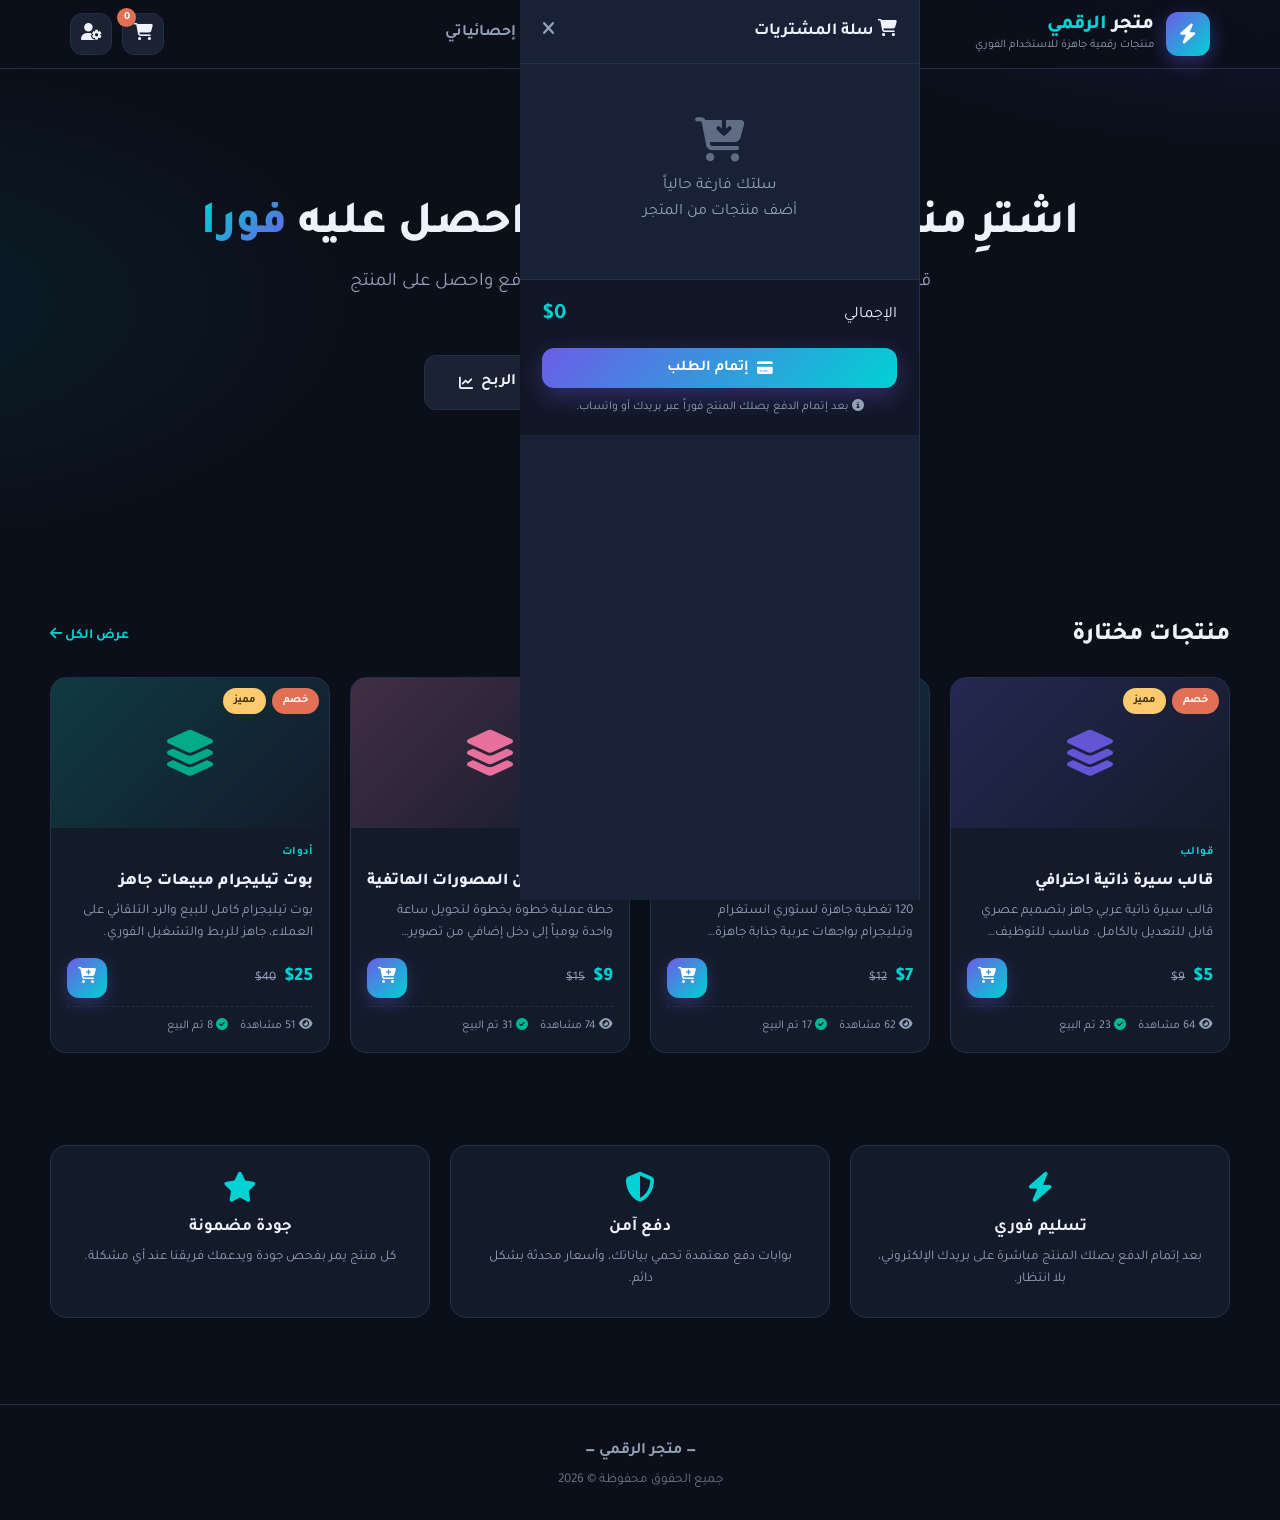
==== index.html @ c6d66456 "launch: digital products store (Arabic, RTL, self-hosted)" ====
<!DOCTYPE html>
<html lang="ar" dir="rtl">
<head>
<meta charset="UTF-8">
<meta name="viewport" content="width=device-width, initial-scale=1.0">
<title>متجر الرقمي | منتجات رقمية جاهزة</title>
<meta name="description" content="متجرك المتخصص لبيع المنتجات الرقمية الجاهزة: قوالب، أدوات، دليلات وأكثر.">
<link rel="preconnect" href="https://fonts.googleapis.com">
<link href="https://fonts.googleapis.com/css2?family=Tajawal:wght@400;500;700;800&display=swap" rel="stylesheet">
<link rel="stylesheet" href="https://cdnjs.cloudflare.com/ajax/libs/font-awesome/6.5.1/css/all.min.css">
<link rel="stylesheet" href="css/style.css">
</head>
<body>

<div id="app-loading" class="loading-screen">
  <div class="spinner"></div>
  <p>جار التحميل...</p>
</div>

<header class="site-header" id="siteHeader">
  <div class="container header-inner">
    <div class="logo" onclick="navigate('home')">
      <div class="logo-icon"><i class="fa-solid fa-bolt"></i></div>
      <div class="logo-text">
        <h1>متجر <span id="siteNameLogo">الرقمي</span></h1>
        <small id="siteTaglineLogo">منتجات رقمية جاهزة للاستخدام الفوري</small>
      </div>
    </div>
    <nav class="main-nav" id="mainNav">
      <a href="#" onclick="navigate('home'); return false;" class="nav-link active" data-nav="home">الرئيسية</a>
      <a href="#" onclick="navigate('store'); return false;" class="nav-link" data-nav="store">المتجر</a>
      <a href="#" onclick="navigate('stats'); return false;" class="nav-link" data-nav="stats">إحصائياتي</a>
    </nav>
    <div class="header-actions">
      <button class="cart-btn" onclick="toggleCart()" aria-label="سلة المشتريات">
        <i class="fa-solid fa-cart-shopping"></i>
        <span class="cart-count" id="cartCount">0</span>
      </button>
      <button class="admin-btn" onclick="navigate('admin')" aria-label="لوحة التحكم">
        <i class="fa-solid fa-user-gear"></i>
      </button>
      <button class="menu-toggle" id="menuToggle" onclick="toggleMobileNav()" aria-label="القائمة">
        <i class="fa-solid fa-bars"></i>
      </button>
    </div>
  </div>
</header>

<main id="mainContent">

  <!-- ============ HOME PAGE ============ -->
  <section id="page-home" class="page">
    <div class="hero">
      <div class="container">
        <div class="hero-content">
          <div class="hero-badge"><i class="fa-solid fa-rocket"></i> تسليم فوري تلقائي</div>
          <h1 class="hero-title">اشترِ منتجك الرقمي <span>اليوم</span> واحصل عليه <span>فوراً</span></h1>
          <p class="hero-subtitle" id="heroSubtitle">قوالب وأدوات ودليلات جاهزة بعملية شراء واحدة — ادفع واحصل على المنتج مباشرة بدون انتظار.</p>
          <div class="hero-actions">
            <a href="#" class="btn btn-primary btn-lg" onclick="navigate('store'); return false;">تصفح المنتجات <i class="fa-solid fa-arrow-left"></i></a>
            <a href="#" class="btn btn-ghost btn-lg" onclick="navigate('stats'); return false;">شاهد طريقة الربح <i class="fa-solid fa-chart-line"></i></a>
          </div>
          <div class="hero-stats">
            <div><strong id="heroProdCount">0</strong><span>منتج</span></div>
            <div><strong id="heroCatCount">0</strong><span>تصنيف</span></div>
            <div><strong>24/7</strong><span>توصيل فوري</span></div>
          </div>
        </div>
      </div>
    </div>

    <div class="container section">
      <div class="section-head">
        <h2>منتجات مختارة</h2>
        <a href="#" onclick="navigate('store'); return false;">عرض الكل <i class="fa-solid fa-arrow-left"></i></a>
      </div>
      <div id="homeProducts" class="products-grid"></div>
    </div>

    <div class="container section">
      <div class="features">
        <div class="feature-card">
          <i class="fa-solid fa-bolt"></i>
          <h3>تسليم فوري</h3>
          <p>بعد إتمام الدفع يصلك المنتج مباشرة على بريدك الإلكتروني، بلا انتظار.</p>
        </div>
        <div class="feature-card">
          <i class="fa-solid fa-shield-halved"></i>
          <h3>دفع آمن</h3>
          <p>بوابات دفع معتمدة تحمي بياناتك، وأسعار محدثة بشكل دائم.</p>
        </div>
        <div class="feature-card">
          <i class="fa-solid fa-star"></i>
          <h3>جودة مضمونة</h3>
          <p>كل منتج يمر بفحص جودة ويدعمك فريقنا عند أي مشكلة.</p>
        </div>
      </div>
    </div>
  </section>

  <!-- ============ STORE PAGE ============ -->
  <section id="page-store" class="page" style="display:none">
    <div class="container section">
      <div class="page-title">
        <h2>المتجر</h2>
        <p>اختر المنتج وأضفه إلى السلة ثم أكمل الدفع.</p>
      </div>

      <div class="store-toolbar">
        <div class="search-box">
          <i class="fa-solid fa-magnifying-glass"></i>
          <input type="text" id="searchInput" placeholder="ابحث عن منتج..." oninput="filterProducts()">
        </div>
        <select id="categoryFilter" class="category-filter" onchange="filterProducts()">
          <option value="">كل التصنيفات</option>
        </select>
        <select id="sortFilter" class="category-filter" onchange="filterProducts()">
          <option value="featured">الأكثر تميزاً</option>
          <option value="price-asc">السعر: من الأقل</option>
          <option value="price-desc">السعر: من الأعلى</option>
          <option value="newest">الأحدث</option>
        </select>
      </div>

      <div id="storeProducts" class="products-grid"></div>
      <div id="noResults" class="no-results" style="display:none">
        <i class="fa-solid fa-box-open"></i>
        <p>لا توجد منتجات مطابقة لبحثك.</p>
      </div>
    </div>
  </section>

  <!-- ============ STATS PAGE (owner revenue) ============ -->
  <section id="page-stats" class="page" style="display:none">
    <div class="container section">
      <div class="page-title">
        <h2>إحصائياتي</h2>
        <p>تابع عوائد متجرك ومبيعاتك من هنا.</p>
      </div>
      <div class="stats-grid">
        <div class="stat-card">
          <div class="stat-icon"><i class="fa-solid fa-sack-dollar"></i></div>
          <div class="stat-num" id="statRevenue">0</div>
          <div class="stat-label">إجمالي العوائد</div>
        </div>
        <div class="stat-card">
          <div class="stat-icon"><i class="fa-solid fa-cart-shopping"></i></div>
          <div class="stat-num" id="statOrders">0</div>
          <div class="stat-label">عدد الطلبات</div>
        </div>
        <div class="stat-card">
          <div class="stat-icon"><i class="fa-solid fa-cube"></i></div>
          <div class="stat-num" id="statProducts">0</div>
          <div class="stat-label">المنتجات</div>
        </div>
        <div class="stat-card">
          <div class="stat-icon"><i class="fa-solid fa-users"></i></div>
          <div class="stat-num" id="statCustomers">0</div>
          <div class="stat-label">عملاء</div>
        </div>
      </div>

      <div class="chart-card">
        <h3>المبيعات حسب المنتج</h3>
        <div id="productSalesChart" class="sales-chart"></div>
      </div>

      <div class="table-card">
        <h3>آخر الطلبات</h3>
        <div class="table-wrap">
          <table id="ordersTable">
            <thead>
              <tr><th>#</th><th>التاريخ</th><th>المنتج</th><th>الكمية</th><th>المبلغ</th><th>الحالة</th></tr>
            </thead>
            <tbody></tbody>
          </table>
        </div>
      </div>
    </div>
  </section>

  <!-- ============ ADMIN PAGE ============ -->
  <section id="page-admin" class="page" style="display:none">
    <div id="adminLogin" class="container section">
      <div class="login-card">
        <i class="fa-solid fa-user-gear"></i>
        <h2>لوحة التحكم</h2>
        <p>أدخل رمز الحماية للوصول إلى إدارة المتجر.</p>
        <form onsubmit="adminLogin(event)">
          <input type="password" id="adminPinInput" placeholder="رمز الحماية" autocomplete="off">
          <button type="submit" class="btn btn-primary btn-block">دخول</button>
        </form>
        <button class="btn btn-ghost btn-block" onclick="useDefaultPin()">استخدام الرمز الافتراضي</button>
      </div>
    </div>

    <div id="adminPanel" class="container section" style="display:none">
      <div class="admin-head">
        <h2>لوحة تحكم المتجر</h2>
        <button class="btn btn-danger btn-sm" onclick="adminLogout()"><i class="fa-solid fa-right-from-bracket"></i> خروج</button>
      </div>

      <div class="admin-tabs">
        <button class="tab-btn active" data-tab="products" onclick="switchAdminTab('products')"><i class="fa-solid fa-cube"></i> المنتجات</button>
        <button class="tab-btn" data-tab="orders" onclick="switchAdminTab('orders')"><i class="fa-solid fa-receipt"></i> الطلبات</button>
        <button class="tab-btn" data-tab="settings" onclick="switchAdminTab('settings')"><i class="fa-solid fa-gear"></i> الإعدادات</button>
        <button class="tab-btn" data-tab="guide" onclick="switchAdminTab('guide')"><i class="fa-solid fa-circle-info"></i> دليل الربح</button>
      </div>

      <!-- Products tab -->
      <div id="tab-products" class="admin-tab-content">
        <div class="admin-actions">
          <button class="btn btn-primary" onclick="openProductModal()"><i class="fa-solid fa-plus"></i> منتج جديد</button>
        </div>
        <div class="admin-products-list" id="adminProductsList"></div>
      </div>

      <!-- Orders tab -->
      <div id="tab-orders" class="admin-tab-content" style="display:none">
        <div class="admin-actions">
          <button class="btn btn-ghost" onclick="exportOrdersCSV()"><i class="fa-solid fa-file-csv"></i> تصدير CSV</button>
          <button class="btn btn-ghost" onclick="clearOrders()"><i class="fa-solid fa-trash-can"></i> مسح الطلبات</button>
        </div>
        <div class="table-wrap">
          <table id="adminOrdersTable">
            <thead><tr><th>#</th><th>التاريخ</th><th>العميل</th><th>المنتج</th><th>الكمية</th><th>المبلغ</th><th>الحالة</th><th></th></tr></thead>
            <tbody></tbody>
          </table>
        </div>
      </div>

      <!-- Settings tab -->
      <div id="tab-settings" class="admin-tab-content" style="display:none">
        <form id="settingsForm" class="settings-form">
          <h3>إعدادات المتجر</h3>
          <div class="form-row">
            <label>اسم المتجر</label>
            <input type="text" id="setStoreName" placeholder="متجر الرقمي">
          </div>
          <div class="form-row">
            <label>الشعار / الوصف القصير</label>
            <input type="text" id="setTagline" placeholder="منتجات رقمية جاهزة للاستخدام الفوري">
          </div>
          <div class="form-row">
            <label>نص الواجهة الرئيسية</label>
            <input type="text" id="setHeroSub" placeholder="جملة تسويقية جذابة تظهر في الصفحة الرئيسية">
          </div>
          <div class="form-row">
            <label>العملة</label>
            <select id="setCurrency">
              <option value="$">دولار $</option>
              <option value="€">يورو €</option>
              <option value="د.أ">دينار أردني</option>
              <option value="ل.س">ليرة سورية</option>
              <option value="ج.م">جنيه مصري</option>
              <option value="د.إ">درهم إماراتي</option>
              <option value="ر.س">ريال سعودي</option>
              <option value="د.ك">دينار كويتي</option>
              <option value="ب.د">دينار بحريني</option>
              <option value="ر.ق">ريال قطري</option>
              <option value="ر.ع">ريال عماني</option>
              <option value="₪">شيكل</option>
            </select>
          </div>
          <div class="form-row">
            <label>رقم واتساب التوصيل اليدوي (اختياري)</label>
            <input type="text" id="setWhatsapp" placeholder="+9627XXXXXXXX — يستقبل إشعارات الطلبات">
          </div>
          <div class="form-row">
            <label>رمز الحماية (تغيير كلمة سر لوحة التحكم)</label>
            <input type="text" id="setAdminPin" placeholder="رمز جديد (استخدم أرقام أو حروف)">
          </div>
          <div class="form-row">
            <label>رابط صفحة الدفع الخاص بك (Stripe Payment Link)</label>
            <input type="text" id="setPaymentLink" placeholder="https://buy.stripe.com/... — يُفتح عند إتمام الطلب">
          </div>
          <button type="submit" class="btn btn-primary">حفظ الإعدادات</button>
        </form>
      </div>

      <!-- Guide tab -->
      <div id="tab-guide" class="admin-tab-content" style="display:none">
        <div class="guide-box">
          <h3><i class="fa-solid fa-money-bill-trend-up"></i> كيف تحقق دخل من متجرك الرقمي</h3>
          <ol>
            <li><strong>اضبط المتجر:</strong> غيّر اسم المتجر والعملة وحتى رمز الحماية من تبويب «الإعدادات».</li>
            <li><strong>أضف منتجات:</strong> من تبويب «المنتجات» أضف منتجاً رقمياً (قالب، دليل، ستور، بوت...) مع رابط بيعه.</li>
            <li><strong>فعّل استلام الأموال:</strong> أنشئ <em>Stripe Payment Link</em> لبضعة دقائق مجاناً من <code>stripe.com</code> (أو أي بوابة دفع) وضعه في إعدادات الدفع أو داخل كل منتج.</li>
            <li><strong>أو استقبل عبر واتساب:</strong> ضع رقمك في الإعدادات ليصلك طلب كل عميل مباشرة وتسلّمه بنفسك.</li>
            <li><strong>انشر المتجر:</strong> ارفع المجلد على GitHub Pages أو Vercel مجاناً وانشر رابطك على وسائل التواصل.</li>
          </ol>
          <div class="guide-note">
            <i class="fa-solid fa-lightbulb"></i>
            أفضل المنتجات الرقمية للبداية: قوالب سيرة ذاتية، تغطيات سوشيال ميديا، باقات تفعيل، ملفات جاهزة، بوتات تيليجرام، ودورات مصغرة.
          </div>
        </div>
      </div>
    </div>

    <!-- Product modal -->
    <div id="productModal" class="modal-overlay" style="display:none">
      <div class="modal">
        <div class="modal-head">
          <h3 id="productModalTitle">منتج جديد</h3>
          <button class="modal-close" onclick="closeProductModal()"><i class="fa-solid fa-xmark"></i></button>
        </div>
        <form id="productForm" class="product-form" onsubmit="saveProduct(event)">
          <input type="hidden" id="pfId">
          <div class="form-row">
            <label>اسم المنتج *</label>
            <input type="text" id="pfName" required placeholder="مثال: قالب سيرة ذاتية احترافي">
          </div>
          <div class="form-row">
            <label>الوصف</label>
            <textarea id="pfDesc" rows="3" placeholder="وصف موجز مقنع للمنتج"></textarea>
          </div>
          <div class="form-row">
            <label>السعر</label>
            <input type="number" id="pfPrice" min="0" step="0.01" value="0" required>
          </div>
          <div class="form-row">
            <label>السعر قبل الخصم (اختياري — يظهر كسعر مخفوض)</label>
            <input type="number" id="pfOldPrice" min="0" step="0.01" placeholder="اتركه فارغاً إن لا يوجد">
          </div>
          <div class="form-row">
            <label>التصنيف</label>
            <input type="text" id="pfCategory" placeholder="قوالب، أدوات، دليلات...">
          </div>
          <div class="form-row">
            <label>صورة المنتج — رابط أو ارفع صورة</label>
            <input type="text" id="pfImageUrl" placeholder="https://... أو اتركه فارغاً لاستخدام الأيقونة">
            <input type="file" id="pfImageFile" accept="image/*" onchange="readImage(this)">
          </div>
          <div class="form-row">
            <label>لون التمييز (اختياري)</label>
            <input type="color" id="pfColor" value="#6c5ce7">
          </div>
          <div class="form-row">
            <label>رابط الدفع لهذا المنتج (Stripe/PayPal)</label>
            <input type="text" id="pfPayLink" placeholder="اتركه فارغاً لاستخدام رابط الدفع العام">
          </div>
          <div class="form-row-check">
            <label><input type="checkbox" id="pfFeatured" checked> منتج مميز (يظهر في الرئيسية)</label>
            <label><input type="checkbox" id="pfActive" checked> متاح للبيع</label>
          </div>
          <div class="modal-actions">
            <button type="button" class="btn btn-danger" id="pfDeleteBtn" onclick="deleteCurrentProduct()"><i class="fa-solid fa-trash-can"></i> حذف</button>
            <button type="submit" class="btn btn-primary"><i class="fa-solid fa-floppy-disk"></i> حفظ</button>
          </div>
        </form>
      </div>
    </div>

    <!-- Preview modal -->
    <div id="previewModal" class="modal-overlay" style="display:none" onclick="closePreview()">
      <div class="modal product-preview" onclick="event.stopPropagation()">
        <button class="modal-close" onclick="closePreview()"><i class="fa-solid fa-xmark"></i></button>
        <div id="previewBody"></div>
      </div>
    </div>
  </section>
</main>

<footer class="site-footer">
  <div class="container">
    <p id="footerName">— متجر المنتجات الرقمية —</p>
    <small>جميع الحقوق محفوظة © <span id="footerYear"></span></small>
  </div>
</footer>

<!-- ============ CART DRAWER ============ -->
<div id="cartOverlay" class="cart-overlay" onclick="closeCart()"></div>
<aside id="cartDrawer" class="cart-drawer">
  <div class="cart-head">
    <h3><i class="fa-solid fa-cart-shopping"></i> سلة المشتريات</h3>
    <button onclick="closeCart()" aria-label="إغلاق"><i class="fa-solid fa-xmark"></i></button>
  </div>
  <div id="cartItems" class="cart-items"></div>
  <div class="cart-foot">
    <div class="cart-total">
      <span>الإجمالي</span>
      <strong id="cartTotal">0</strong>
    </div>
    <button class="btn btn-primary btn-block" onclick="checkout()">
      <i class="fa-solid fa-credit-card"></i> إتمام الطلب
    </button>
    <small class="cart-note"><i class="fa-solid fa-info-circle"></i> بعد إتمام الدفع يصلك المنتج فوراً عبر بريدك أو واتساب.</small>
  </div>
</aside>

<!-- ============ CHECKOUT MODAL ============ -->
<div id="checkoutModal" class="modal-overlay" style="display:none">
  <div class="modal checkout-modal">
    <div class="modal-head">
      <h3>إتمام الطلب</h3>
      <button class="modal-close" onclick="closeCheckout()"><i class="fa-solid fa-xmark"></i></button>
    </div>
    <form id="checkoutForm" onsubmit="completeOrder(event)">
      <div class="form-row">
        <label>اسمك الكامل *</label>
        <input type="text" id="coName" required placeholder="اكتب اسمك">
      </div>
      <div class="form-row">
        <label>بريدك الإلكتروني *</label>
        <input type="email" id="coEmail" required placeholder="يُرسل المنتج إلى هذا البريد">
      </div>
      <div class="form-row">
        <label>رقم واتساب (اختياري — لتسليم أسهل)</label>
        <input type="tel" id="coPhone" placeholder="+962...">
      </div>
      <div id="checkoutItems" class="checkout-items"></div>
      <div class="cart-total checkout-total">
        <span>الإجمالي</span>
        <strong id="checkoutTotal">0</strong>
      </div>
      <button type="submit" class="btn btn-primary btn-block btn-lg">
        <i class="fa-solid fa-shield-halved"></i> ادفع الآن
      </button>
      <small class="cart-note">الدفع يتم عبر بوابة دفع آمنة. سيُعاد توجيهك إلى صفحة الدفع فوراً.</small>
    </form>
  </div>
</div>

<!-- Toast -->
<div id="toast" class="toast"></div>

<script src="js/store.js"></script>
<script src="js/app.js"></script>
<script src="js/admin.js"></script>
</body>
</html>
---- css/style.css ----
:root {
  --bg: #0b0f1a;
  --bg2: #111726;
  --bg3: #1a2233;
  --card: #131b2b;
  --card2: #182136;
  --border: #243049;
  --text: #eef2fa;
  --muted: #93a0b8;
  --accent: #6c5ce7;
  --accent2: #00d2d3;
  --accent3: #fd79a8;
  --success: #00b894;
  --danger: #e17055;
  --warn: #fdcb6e;
  --shadow: 0 12px 40px rgba(0,0,0,.35);
  --radius: 16px;
  --transition: .25s cubic-bezier(.4,0,.2,1);
}

* { margin:0; padding:0; box-sizing:border-box; }

html { scroll-behavior:smooth; }

body {
  font-family:'Tajawal', system-ui, sans-serif;
  background:
    radial-gradient(1000px 500px at 100% -10%, rgba(108,92,231,.15), transparent 60%),
    radial-gradient(800px 400px at -10% 20%, rgba(0,210,211,.08), transparent 60%),
    var(--bg);
  color:var(--text);
  min-height:100vh;
  line-height:1.6;
}

::-webkit-scrollbar { width:9px; height:9px; }
::-webkit-scrollbar-track { background:var(--bg); }
::-webkit-scrollbar-thumb { background:#2c3a57; border-radius:10px; }
::-webkit-scrollbar-thumb:hover { background:#3a4c70; }

.container { max-width:1180px; margin:0 auto; padding:0 20px; }
a { color:inherit; text-decoration:none; }
button { font-family:inherit; cursor:pointer; }

/* ---------- Loading ---------- */
.loading-screen {
  position:fixed; inset:0; display:flex; flex-direction:column; gap:14px;
  align-items:center; justify-content:center; background:var(--bg); z-index:9999;
}
.loading-screen.hide { opacity:0; pointer-events:none; transition:opacity .4s; }
.spinner {
  width:44px; height:44px; border-radius:50%;
  border:4px solid var(--border);
  border-top-color:var(--accent);
  animation:spin .8s linear infinite;
}
@keyframes spin { to { transform:rotate(360deg); } }

/* ---------- Header ---------- */
.site-header {
  position:sticky; top:0; z-index:100;
  background:rgba(11,15,26,.8);
  backdrop-filter:blur(14px);
  border-bottom:1px solid var(--border);
}
.header-inner { display:flex; align-items:center; justify-content:space-between; gap:16px; padding:12px 20px; }
.logo { display:flex; align-items:center; gap:12px; cursor:pointer; }
.logo-icon {
  width:44px; height:44px; border-radius:12px; display:grid; place-items:center;
  background:linear-gradient(135deg,var(--accent),var(--accent2));
  font-size:20px; color:#fff; box-shadow:0 6px 20px rgba(108,92,231,.4);
}
.logo-text h1 { font-size:20px; font-weight:800; line-height:1.2; }
.logo-text h1 span { color:var(--accent2); }
.logo-text small { color:var(--muted); font-size:11.5px; display:block; }
.main-nav { display:flex; gap:6px; }
.nav-link {
  padding:8px 16px; border-radius:10px; font-weight:600; color:var(--muted);
  transition:var(--transition);
}
.nav-link:hover { color:var(--text); background:var(--bg3); }
.nav-link.active { color:#fff; background:linear-gradient(135deg,var(--accent),var(--accent2)); }
.header-actions { display:flex; align-items:center; gap:10px; }
.cart-btn, .admin-btn, .menu-toggle {
  position:relative; width:42px; height:42px; border-radius:12px; border:1px solid var(--border);
  background:var(--bg3); color:var(--text); font-size:17px; transition:var(--transition);
}
.cart-btn:hover, .admin-btn:hover, .menu-toggle:hover { border-color:var(--accent); color:var(--accent2); }
.cart-count {
  position:absolute; top:-6px; inset-inline-end:-6px; min-width:19px; height:19px; padding:0 5px;
  border-radius:20px; background:var(--danger); color:#fff; font-size:11px; font-weight:700;
  display:grid; place-items:center;
}
.cart-count.pulse { animation:pulse .4s ease; }
@keyframes pulse {
  0% { transform:scale(1); }
  50% { transform:scale(1.5); }
  100% { transform:scale(1); }
}
.menu-toggle { display:none; }

/* ---------- Hero ---------- */
.hero {
  padding:70px 0 50px; text-align:center;
}
.hero-badge {
  display:inline-flex; align-items:center; gap:8px;
  background:rgba(0,210,211,.1); color:var(--accent2);
  border:1px solid rgba(0,210,211,.3);
  padding:7px 16px; border-radius:50px; font-size:13.5px; font-weight:700; margin-bottom:20px;
}
.hero-title { font-size:clamp(28px,5vw,46px); font-weight:800; line-height:1.25; margin-bottom:14px; }
.hero-title span { background:linear-gradient(135deg,var(--accent2),var(--accent)); -webkit-background-clip:text; background-clip:text; color:transparent; }
.hero-subtitle { color:var(--muted); font-size:clamp(15px,2.3vw,19px); max-width:640px; margin:0 auto 26px; }
.hero-actions { display:flex; gap:12px; justify-content:center; flex-wrap:wrap; margin-bottom:40px; }
.hero-stats { display:flex; justify-content:center; gap:36px; flex-wrap:wrap; }
.hero-stats div { text-align:center; }
.hero-stats strong { display:block; font-size:28px; font-weight:800; color:var(--accent2); }
.hero-stats span { color:var(--muted); font-size:13px; }

/* ---------- Buttons ---------- */
.btn {
  display:inline-flex; align-items:center; justify-content:center; gap:8px;
  padding:11px 24px; border-radius:12px; border:none; font-weight:700; font-size:15px;
  transition:var(--transition); color:var(--text);
}
.btn i { font-size:14px; }
.btn-primary { background:linear-gradient(135deg,var(--accent),var(--accent2)); color:#fff; box-shadow:0 8px 24px rgba(108,92,231,.35); }
.btn-primary:hover { transform:translateY(-2px); box-shadow:0 12px 30px rgba(108,92,231,.5); }
.btn-ghost { background:var(--bg3); border:1px solid var(--border); }
.btn-ghost:hover { border-color:var(--accent); }
.btn-danger { background:rgba(225,112,85,.15); border:1px solid rgba(225,112,85,.4); color:var(--danger); }
.btn-danger:hover { background:rgba(225,112,85,.25); }
.btn-lg { padding:14px 34px; font-size:16px; }
.btn-block { width:100%; }
.btn-sm { padding:8px 16px; font-size:13px; }

/* ---------- Sections ---------- */
.section { padding:46px 0; }
.section-head { display:flex; align-items:center; justify-content:space-between; margin-bottom:22px; }
.section-head h2 { font-size:24px; font-weight:800; }
.section-head a { color:var(--accent2); font-weight:700; font-size:14px; }
.section-head a:hover { text-decoration:underline; }
.page-title { text-align:center; margin-bottom:30px; }
.page-title h2 { font-size:30px; font-weight:800; margin-bottom:6px; }
.page-title p { color:var(--muted); }

/* ---------- Product Cards ---------- */
.products-grid { display:grid; grid-template-columns:repeat(auto-fill,minmax(265px,1fr)); gap:20px; }
.product-card {
  position:relative; background:var(--card); border:1px solid var(--border); border-radius:var(--radius);
  overflow:hidden; transition:var(--transition); display:flex; flex-direction:column;
}
.product-card:hover { transform:translateY(-6px); border-color:var(--accent); box-shadow:var(--shadow); }
.product-media { height:150px; position:relative; display:grid; place-items:center; overflow:hidden; }
.product-media img { width:100%; height:100%; object-fit:cover; }
.product-media .no-img { font-size:46px; color:#fff; opacity:.9; }
.product-badges { position:absolute; top:10px; inset-inline-start:10px; display:flex; gap:6px; }
.badge { padding:4px 11px; border-radius:20px; font-size:11px; font-weight:700; color:#fff; }
.badge-sale { background:var(--danger); }
.badge-featured { background:var(--warn); color:#3a2e00; }
.product-body { padding:16px; display:flex; flex-direction:column; gap:8px; flex:1; }
.product-category { color:var(--accent2); font-size:11.5px; font-weight:700; text-transform:uppercase; letter-spacing:.4px; }
.product-name { font-size:16.5px; font-weight:800; line-height:1.35; }
.product-desc { color:var(--muted); font-size:13.5px; flex:1; display:-webkit-box; -webkit-line-clamp:2; -webkit-box-orient:vertical; overflow:hidden; }
.product-foot { display:flex; align-items:center; justify-content:space-between; margin-top:6px; }
.price-row { display:flex; align-items:baseline; gap:8px; }
.price { font-size:19px; font-weight:800; color:var(--accent2); }
.price-old { color:var(--muted); font-size:13px; text-decoration:line-through; }
.add-btn {
  width:40px; height:40px; border-radius:12px; border:none;
  background:linear-gradient(135deg,var(--accent),var(--accent2)); color:#fff; font-size:16px;
  transition:var(--transition); box-shadow:0 6px 16px rgba(108,92,231,.3);
}
.add-btn:hover { transform:scale(1.08); }
.product-views { display:flex; align-items:center; gap:12px; color:var(--muted); font-size:12px; border-top:1px dashed var(--border); padding-top:10px; }

/* ---------- Features ---------- */
.features { display:grid; grid-template-columns:repeat(auto-fit,minmax(240px,1fr)); gap:20px; }
.feature-card {
  background:var(--card); border:1px solid var(--border); border-radius:var(--radius);
  padding:26px; text-align:center; transition:var(--transition);
}
.feature-card:hover { border-color:var(--accent); transform:translateY(-4px); }
.feature-card i { font-size:30px; color:var(--accent2); margin-bottom:12px; }
.feature-card h3 { font-size:17px; margin-bottom:6px; }
.feature-card p { color:var(--muted); font-size:13.5px; }

/* ---------- Store toolbar ---------- */
.store-toolbar { display:flex; gap:12px; flex-wrap:wrap; margin-bottom:26px; }
.search-box { flex:1; min-width:220px; display:flex; align-items:center; gap:10px; background:var(--card); border:1px solid var(--border); border-radius:12px; padding:0 16px; }
.search-box i { color:var(--muted); }
.search-box input { flex:1; background:none; border:none; outline:none; color:var(--text); padding:12px 0; font-family:inherit; font-size:14px; }
.category-filter {
  background:var(--card); border:1px solid var(--border); color:var(--text);
  border-radius:12px; padding:0 16px; font-family:inherit; font-size:14px; outline:none; min-height:46px;
  cursor:pointer;
}
.category-filter:focus { border-color:var(--accent); }
.no-results { text-align:center; padding:60px 0; color:var(--muted); }
.no-results i { font-size:46px; display:block; margin-bottom:14px; opacity:.6; }

/* ---------- Stats ---------- */
.stats-grid { display:grid; grid-template-columns:repeat(auto-fit,minmax(200px,1fr)); gap:18px; margin-bottom:26px; }
.stat-card {
  background:var(--card); border:1px solid var(--border); border-radius:var(--radius);
  padding:24px; display:flex; flex-direction:column; gap:6px; text-align:center;
}
.stat-icon { width:46px; height:46px; margin:0 auto; border-radius:14px; display:grid; place-items:center; font-size:20px; background:linear-gradient(135deg,var(--accent),var(--accent2)); color:#fff; }
.stat-num { font-size:30px; font-weight:800; color:var(--accent2); }
.stat-label { color:var(--muted); font-size:13.5px; }
.chart-card, .table-card {
  background:var(--card); border:1px solid var(--border); border-radius:var(--radius);
  padding:24px; margin-bottom:22px;
}
.chart-card h3, .table-card h3 { font-size:17px; margin-bottom:18px; }
.sales-chart { display:flex; flex-direction:column; gap:14px; }
.sales-bar-row { display:flex; flex-direction:column; gap:6px; }
.sales-bar-label { display:flex; justify-content:space-between; font-size:13px; color:var(--muted); }
.sales-bar-label strong { color:var(--text); }
.sales-bar-track { background:var(--bg3); border-radius:10px; height:14px; overflow:hidden; }
.sales-bar-fill { height:100%; border-radius:10px; background:linear-gradient(90deg,var(--accent),var(--accent2)); transition:width .5s ease; }

/* ---------- Tables ---------- */
.table-wrap { overflow-x:auto; }
table { width:100%; border-collapse:collapse; font-size:14px; }
th, td { padding:11px 12px; text-align:start; }
th { color:var(--muted); font-size:12.5px; font-weight:700; border-bottom:2px solid var(--border); white-space:nowrap; }
td { border-bottom:1px solid var(--border); }
tbody tr:hover { background:var(--bg3); }
.status-tag { padding:3px 11px; border-radius:20px; font-size:11.5px; font-weight:700; }
.status-paid { background:rgba(0,184,148,.15); color:var(--success); }
.status-manual { background:rgba(253,203,110,.15); color:var(--warn); }
.status-awaiting { background:rgba(147,160,184,.15); color:var(--muted); }
.empty-td { text-align:center; color:var(--muted); padding:30px; }

/* ---------- Login ---------- */
.login-card {
  max-width:420px; margin:40px auto; background:var(--card); border:1px solid var(--border);
  border-radius:var(--radius); padding:36px; text-align:center;
}
.login-card > i { font-size:40px; color:var(--accent2); margin-bottom:10px; }
.login-card h2 { font-size:22px; margin-bottom:6px; }
.login-card p { color:var(--muted); font-size:14px; margin-bottom:22px; }
.login-card input {
  width:100%; padding:13px 16px; background:var(--bg3); border:1px solid var(--border);
  border-radius:12px; color:var(--text); font-family:inherit; font-size:15px; text-align:center;
  margin-bottom:14px; outline:none;
}
.login-card input:focus { border-color:var(--accent); }

/* ---------- Admin ---------- */
.admin-head { display:flex; align-items:center; justify-content:space-between; margin-bottom:20px; flex-wrap:wrap; gap:10px; }
.admin-head h2 { font-size:24px; font-weight:800; }
.admin-tabs { display:flex; gap:8px; flex-wrap:wrap; margin-bottom:24px; }
.tab-btn {
  padding:10px 20px; border-radius:12px; border:1px solid var(--border);
  background:var(--bg3); color:var(--muted); font-weight:700; font-size:14px; transition:var(--transition);
}
.tab-btn i { margin-inline-end:6px; }
.tab-btn.active { background:linear-gradient(135deg,var(--accent),var(--accent2)); color:#fff; border-color:transparent; }
.tab-btn:hover:not(.active) { color:var(--text); border-color:var(--accent); }
.admin-actions { display:flex; gap:10px; margin-bottom:18px; flex-wrap:wrap; }
.admin-products-list { display:grid; grid-template-columns:repeat(auto-fill,minmax(260px,1fr)); gap:16px; }
.admin-prod-card {
  background:var(--card); border:1px solid var(--border); border-radius:var(--radius);
  padding:16px; display:flex; gap:14px; align-items:center; transition:var(--transition);
}
.admin-prod-card:hover { border-color:var(--accent); }
.admin-prod-card .thumb { width:56px; height:56px; border-radius:12px; overflow:hidden; background:var(--bg3); display:grid; place-items:center; flex-shrink:0; }
.admin-prod-card .thumb img { width:100%; height:100%; object-fit:cover; }
.admin-prod-card .thumb i { font-size:22px; color:var(--muted); }
.admin-prod-info { flex:1; min-width:0; }
.admin-prod-info h4 { font-size:14.5px; margin-bottom:2px; white-space:nowrap; overflow:hidden; text-overflow:ellipsis; }
.admin-prod-info small { color:var(--muted); }
.admin-prod-info .price-inline { color:var(--accent2); font-weight:700; }
.admin-prod-actions { display:flex; flex-direction:column; gap:6px; }
.icon-btn {
  width:34px; height:34px; border-radius:9px; border:1px solid var(--border);
  background:var(--bg3); color:var(--muted); font-size:13px; transition:var(--transition);
}
.icon-btn:hover { color:var(--accent2); border-color:var(--accent); background:var(--bg3); }
.icon-btn.danger:hover { color:var(--danger); border-color:var(--danger); }

/* ---------- Settings form ---------- */
.settings-form { max-width:640px; background:var(--card); border:1px solid var(--border); border-radius:var(--radius); padding:26px; }
.settings-form h3 { margin-bottom:18px; font-size:18px; }
.form-row { margin-bottom:16px; }
.form-row label { display:block; margin-bottom:7px; font-size:13.5px; font-weight:700; color:var(--muted); }
.form-row input, .form-row textarea, .form-row select {
  width:100%; padding:12px 15px; background:var(--bg3); border:1px solid var(--border);
  border-radius:11px; color:var(--text); font-family:inherit; font-size:14px; outline:none; transition:var(--transition);
}
.form-row input:focus, .form-row textarea:focus, .form-row select:focus { border-color:var(--accent); }
.form-row-check { display:flex; gap:20px; flex-wrap:wrap; margin-bottom:16px; font-size:14px; }
.form-row-check label { display:flex; align-items:center; gap:8px; cursor:pointer; }
.form-row input[type="checkbox"] { width:auto; accent-color:var(--accent); transform:scale(1.15); }
.form-row input[type="color"] { height:46px; padding:4px; cursor:pointer; width:80px; }
.form-row input[type="file"] { padding:8px; }

/* ---------- Modal ---------- */
.modal-overlay {
  position:fixed; inset:0; background:rgba(5,8,15,.75); backdrop-filter:blur(4px);
  display:flex; align-items:center; justify-content:center; padding:20px; z-index:300;
  animation:fadeIn .2s ease;
}
@keyframes fadeIn { from { opacity:0; } to { opacity:1; } }
.modal {
  background:var(--card2); border:1px solid var(--border); border-radius:var(--radius);
  width:100%; max-width:560px; max-height:90vh; overflow-y:auto; padding:24px;
  animation:slideUp .25s ease;
}
@keyframes slideUp { from { transform:translateY(20px); opacity:0;} to { transform:translateY(0); opacity:1;} }
.modal-head { display:flex; align-items:center; justify-content:space-between; margin-bottom:18px; }
.modal-head h3 { font-size:19px; }
.modal-close {
  width:36px; height:36px; border-radius:10px; border:1px solid var(--border);
  background:var(--bg3); color:var(--muted); font-size:15px; transition:var(--transition);
}
.modal-close:hover { color:var(--danger); border-color:var(--danger); }
.modal-actions { display:flex; justify-content:space-between; gap:10px; margin-top:20px; }
.product-preview { max-width:520px; text-align:center; }
.preview-img { width:100%; height:220px; object-fit:cover; border-radius:14px; margin-bottom:18px; }
.preview-icon { font-size:70px; color:var(--accent2); margin-bottom:16px; }
.preview-cat { color:var(--accent2); font-weight:700; font-size:12.5px; }
.product-preview h3 { font-size:24px; margin:6px 0 10px; }
.product-preview p { color:var(--muted); margin-bottom:18px; }
.preview-price { font-size:26px; font-weight:800; color:var(--accent2); margin-bottom:20px; }
.preview-buy { display:flex; gap:10px; flex-wrap:wrap; justify-content:center; }

/* ---------- Cart Drawer ---------- */
.cart-overlay { position:fixed; inset:0; background:rgba(5,8,15,.6); z-index:400; opacity:0; pointer-events:none; transition:opacity .3s; }
.cart-overlay.open { opacity:1; pointer-events:auto; }
.cart-drawer {
  position:fixed; inset-block:0; inset-inline-end:0; width:min(400px,92vw);
  background:var(--card2); border-inline-start:1px solid var(--border);
  z-index:401; transform:translateX(100%);
}
html[dir="rtl"] .cart-drawer { transform:translateX(130%); }
.cart-drawer.open { transform:translateX(0) !important; transition:transform .3s cubic-bezier(.4,0,.2,1); }
.cart-head { display:flex; align-items:center; justify-content:space-between; padding:18px 22px; border-bottom:1px solid var(--border); }
.cart-head h3 { font-size:17px; }
.cart-head button { background:none; border:none; color:var(--muted); font-size:18px; }
.cart-head button:hover { color:var(--danger); }
.cart-items { padding:14px 22px; display:flex; flex-direction:column; gap:12px; overflow-y:auto; max-height:calc(100vh - 240px); }
.cart-item { display:flex; gap:12px; align-items:center; background:var(--card); border:1px solid var(--border); border-radius:14px; padding:12px; }
.cart-item .ci-thumb { width:50px; height:50px; border-radius:10px; background:var(--bg3); display:grid; place-items:center; overflow:hidden; flex-shrink:0; }
.cart-item .ci-thumb img { width:100%; height:100%; object-fit:cover; }
.cart-item .ci-thumb i { color:var(--muted); font-size:18px; }
.cart-item-info { flex:1; min-width:0; }
.cart-item-info h5 { font-size:13.5px; white-space:nowrap; overflow:hidden; text-overflow:ellipsis; }
.cart-item-info .ci-price { color:var(--accent2); font-size:13px; font-weight:700; }
.ci-qty { display:flex; align-items:center; gap:8px; margin-top:4px; }
.ci-qty button { width:26px; height:26px; border-radius:8px; border:1px solid var(--border); background:var(--bg3); color:var(--text); font-size:12px; }
.ci-qty span { font-size:14px; font-weight:700; min-width:20px; text-align:center; }
.ci-remove { background:none; border:none; color:var(--muted); font-size:14px; padding:4px; }
.ci-remove:hover { color:var(--danger); }
.cart-empty { text-align:center; color:var(--muted); padding:40px 10px; }
.cart-empty i { font-size:44px; display:block; margin-bottom:12px; opacity:.6; }
.cart-foot { padding:18px 22px; border-top:1px solid var(--border); background:var(--bg2); }
.cart-total { display:flex; align-items:center; justify-content:space-between; margin-bottom:14px; }
.cart-total strong { font-size:22px; color:var(--accent2); }
.cart-note { display:block; color:var(--muted); font-size:12px; margin-top:10px; text-align:center; }

/* ---------- Checkout ---------- */
.checkout-modal { max-width:480px; }
.checkout-items { display:flex; flex-direction:column; gap:8px; margin-bottom:14px; }
.checkout-item { display:flex; justify-content:space-between; font-size:14px; background:var(--bg3); border-radius:10px; padding:10px 14px; }
.checkout-item small { color:var(--muted); }
.checkout-total { background:var(--bg3); border-radius:12px; padding:14px; }
.checkout-total strong { font-size:20px; }

/* ---------- Guide ---------- */
.guide-box { background:var(--card); border:1px solid var(--border); border-radius:var(--radius); padding:28px; max-width:760px; }
.guide-box h3 { font-size:20px; margin-bottom:18px; color:var(--accent2); }
.guide-box ol { padding-inline-start:22px; display:flex; flex-direction:column; gap:14px; }
.guide-box li { font-size:15px; line-height:1.7; }
.guide-box code { background:var(--bg3); padding:2px 8px; border-radius:6px; color:var(--accent2); font-size:13px; }
.guide-note {
  margin-top:22px; background:rgba(0,210,211,.08); border:1px solid rgba(0,210,211,.25);
  border-radius:12px; padding:16px; font-size:14px; color:var(--accent2); display:flex; gap:10px;
}
.guide-note i { margin-top:3px; }

/* ---------- Toast ---------- */
.toast {
  position:fixed; bottom:24px; inset-inline-start:50%; transform:translateX(-50%) translateY(80px);
  background:var(--card2); border:1px solid var(--accent); color:var(--text);
  padding:13px 24px; border-radius:14px; font-weight:700; font-size:14px;
  box-shadow:var(--shadow); z-index:500; opacity:0; pointer-events:none; transition:var(--transition);
  max-width:90vw; text-align:center;
}
.toast.show { transform:translateX(-50%) translateY(0); opacity:1; }
.toast.success { border-color:var(--success); }
.toast.success i { color:var(--success); }
.toast.error { border-color:var(--danger); }
.toast.error i { color:var(--danger); }

/* ---------- Footer ---------- */
.site-footer { border-top:1px solid var(--border); padding:34px 0 26px; text-align:center; margin-top:40px; }
.site-footer p { font-weight:700; color:var(--muted); margin-bottom:4px; }
.site-footer small { color:var(--muted); opacity:.7; }

/* ---------- Responsive ---------- */
@media (max-width: 768px) {
  .main-nav {
    position:fixed; top:70px; inset-inline:0; background:var(--bg2); border-bottom:1px solid var(--border);
    flex-direction:column; padding:14px; gap:4px; display:none; z-index:99;
  }
  .main-nav.open { display:flex; }
  .menu-toggle { display:grid; place-items:center; }
  .hero { padding:50px 0 40px; }
  .section { padding:34px 0; }
  .products-grid { grid-template-columns:repeat(auto-fill,minmax(155px,1fr)); gap:12px; }
  .product-name { font-size:14.5px; }
  .product-foot { flex-direction:column; align-items:flex-start; gap:8px; }
  .add-btn { width:100%; }
  .hero-stats { gap:20px; }
}
@media (max-width: 420px) {
  .header-inner { padding:10px 14px; }
  .logo-text small { display:none; }
}
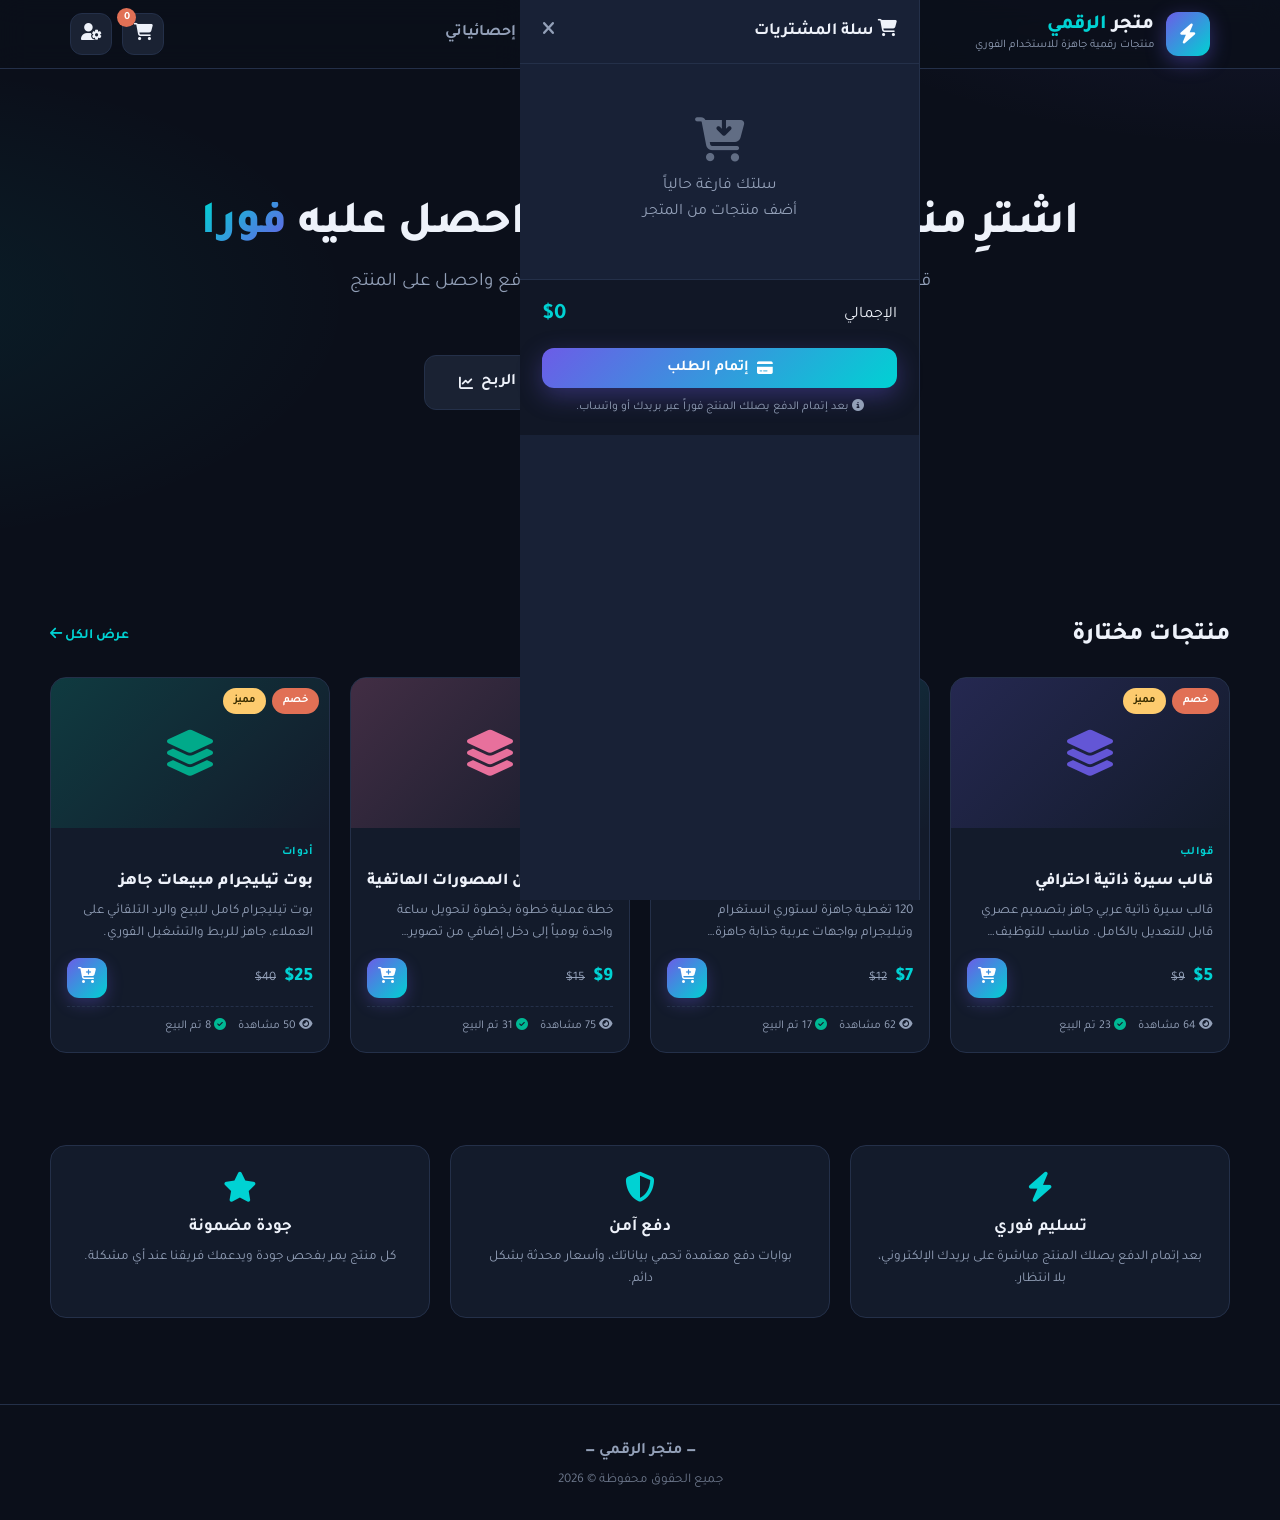
==== commit f685bda6: "auto: telegram order notifications + self-service product delivery + success screen" ====
--- a/index.html
+++ b/index.html
@@ -267,12 +267,23 @@
             <input type="text" id="setWhatsapp" placeholder="+9627XXXXXXXX — يستقبل إشعارات الطلبات">
           </div>
           <div class="form-row">
+            <label>تيليجرام — رمز البوت (Bot Token) — الإشعار التلقائي لكل طلب</label>
+            <input type="text" id="setTelegramBotToken" placeholder="1234567890:AAH... — أنشئه مجاناً من @BotFather">
+          </div>
+          <div class="form-row">
+            <label>تيليجرام — رقم الدردشة (Chat ID) — مكان استقبال إشعارات الطلبات</label>
+            <input type="text" id="setTelegramChatId" placeholder="احصل عليه من @userinfobot أو أضف بوتك لمجموعة وخذ ID المجموعة">
+          </div>
+          <div class="form-row">
             <label>رمز الحماية (تغيير كلمة سر لوحة التحكم)</label>
             <input type="text" id="setAdminPin" placeholder="رمز جديد (استخدم أرقام أو حروف)">
           </div>
           <div class="form-row">
             <label>رابط صفحة الدفع الخاص بك (Stripe Payment Link)</label>
             <input type="text" id="setPaymentLink" placeholder="https://buy.stripe.com/... — يُفتح عند إتمام الطلب">
+          </div>
+          <div class="form-row-check">
+            <button type="button" class="btn btn-ghost" onclick="testTelegram()"><i class="fa-brands fa-telegram"></i> إرسال طلب تجريبي لتيليجرام</button>
           </div>
           <button type="submit" class="btn btn-primary">حفظ الإعدادات</button>
         </form>
@@ -284,10 +295,11 @@
           <h3><i class="fa-solid fa-money-bill-trend-up"></i> كيف تحقق دخل من متجرك الرقمي</h3>
           <ol>
             <li><strong>اضبط المتجر:</strong> غيّر اسم المتجر والعملة وحتى رمز الحماية من تبويب «الإعدادات».</li>
-            <li><strong>أضف منتجات:</strong> من تبويب «المنتجات» أضف منتجاً رقمياً (قالب، دليل، ستور، بوت...) مع رابط بيعه.</li>
-            <li><strong>فعّل استلام الأموال:</strong> أنشئ <em>Stripe Payment Link</em> لبضعة دقائق مجاناً من <code>stripe.com</code> (أو أي بوابة دفع) وضعه في إعدادات الدفع أو داخل كل منتج.</li>
+            <li><strong>فعّل التنبيه التلقائي (يشتغل لحاله):</strong> أنشئ بوت مجاني من <code>@BotFather</code> في تيليجرام، خذ الرمز (Token) وضعه في «الإعدادات» مع معرف الدردشة (Chat ID) من <code>@userinfobot</code>، ثم اضغط «إرسال طلب تجريبي». من هاللحظة كل طلب يوصلك إشعار فوري بدون أي تدخل منك.</li>
+            <li><strong>أضف منتجاتك:</strong> من تبويب «المنتجات» أضف منتجاً رقمياً (قالب، دليل، ستور، بوت...) مع سعره، وارفع ملفه في مكان مجاني وضع <strong>رابط التحميل</strong> في المنتج — هكذا يصـل للعميل فوراً وتسليم ذاتي بالكامل.</li>
+            <li><strong>فعّل استلام الأموال:</strong> أنشئ <em>Stripe Payment Link</em> لبضعة دقائق مجاناً من <code>stripe.com</code> (أو PayPal.me) وضعه في إعدادات الدفع أو داخل كل منتج — الأموال تنزل مباشرة لحسابك.</li>
             <li><strong>أو استقبل عبر واتساب:</strong> ضع رقمك في الإعدادات ليصلك طلب كل عميل مباشرة وتسلّمه بنفسك.</li>
-            <li><strong>انشر المتجر:</strong> ارفع المجلد على GitHub Pages أو Vercel مجاناً وانشر رابطك على وسائل التواصل.</li>
+            <li><strong>انشر المتجر:</strong> متجرك شغّال الآن على الرابط — انشره على وسائل التواصل واطلب من العملاء الشراء مباشرة.</li>
           </ol>
           <div class="guide-note">
             <i class="fa-solid fa-lightbulb"></i>
@@ -339,6 +351,11 @@
             <label>رابط الدفع لهذا المنتج (Stripe/PayPal)</label>
             <input type="text" id="pfPayLink" placeholder="اتركه فارغاً لاستخدام رابط الدفع العام">
           </div>
+          <div class="form-row">
+            <label>رابط تحميل المنتج (يظهر للعميل فور إتمام الطلب — تسليم ذاتي يشغل نفسه)</label>
+            <input type="text" id="pfFileUrl" placeholder="https://... ملف المنتج (Drive/Dropbox/مباشر)">
+            <small class="field-hint"><i class="fa-solid fa-lightbulb"></i> ارفع ملفك في مكان مجاني وضع الرابط هنا ليصـل المنتج للعميل فوراً بدون تدخل منك.</small>
+          </div>
           <div class="form-row-check">
             <label><input type="checkbox" id="pfFeatured" checked> منتج مميز (يظهر في الرئيسية)</label>
             <label><input type="checkbox" id="pfActive" checked> متاح للبيع</label>
@@ -424,6 +441,14 @@
 <!-- Toast -->
 <div id="toast" class="toast"></div>
 
+<!-- Success modal -->
+<div id="successModal" class="modal-overlay" style="display:none">
+  <div class="modal product-preview">
+    <button class="modal-close" onclick="closeSuccessModal()"><i class="fa-solid fa-xmark"></i></button>
+    <div id="successBody"></div>
+  </div>
+</div>
+
 <script src="js/store.js"></script>
 <script src="js/app.js"></script>
 <script src="js/admin.js"></script>
--- a/css/style.css
+++ b/css/style.css
@@ -294,6 +294,7 @@
 .form-row input:focus, .form-row textarea:focus, .form-row select:focus { border-color:var(--accent); }
 .form-row-check { display:flex; gap:20px; flex-wrap:wrap; margin-bottom:16px; font-size:14px; }
 .form-row-check label { display:flex; align-items:center; gap:8px; cursor:pointer; }
+.field-hint { display:block; margin-top:6px; color:var(--muted); font-size:12px; }
 .form-row input[type="checkbox"] { width:auto; accent-color:var(--accent); transform:scale(1.15); }
 .form-row input[type="color"] { height:46px; padding:4px; cursor:pointer; width:80px; }
 .form-row input[type="file"] { padding:8px; }
@@ -370,6 +371,24 @@
 .checkout-total { background:var(--bg3); border-radius:12px; padding:14px; }
 .checkout-total strong { font-size:20px; }
 
+/* ---------- Success ---------- */
+.success-check {
+  width:64px; height:64px; margin:0 auto 16px; border-radius:50%;
+  background:linear-gradient(135deg,var(--success),#55efc4);
+  display:grid; place-items:center; font-size:28px; color:#fff;
+  box-shadow:0 10px 30px rgba(0,184,148,.4); animation:popIn .4s ease;
+}
+@keyframes popIn { 0% { transform:scale(0); } 70% { transform:scale(1.15); } 100% { transform:scale(1); } }
+.success-sub { color:var(--muted); margin-bottom:16px; }
+.success-order {
+  background:var(--bg3); border:1px solid var(--border); border-radius:14px;
+  padding:16px; margin-bottom:18px; text-align:start;
+}
+.success-order ul { padding-inline-start:20px; color:var(--muted); font-size:14px; margin:8px 0; }
+.success-order strong { display:block; }
+.success-order span { color:var(--accent2); font-weight:700; }
+.success-note { color:var(--muted); font-size:13.5px; }
+
 /* ---------- Guide ---------- */
 .guide-box { background:var(--card); border:1px solid var(--border); border-radius:var(--radius); padding:28px; max-width:760px; }
 .guide-box h3 { font-size:20px; margin-bottom:18px; color:var(--accent2); }
